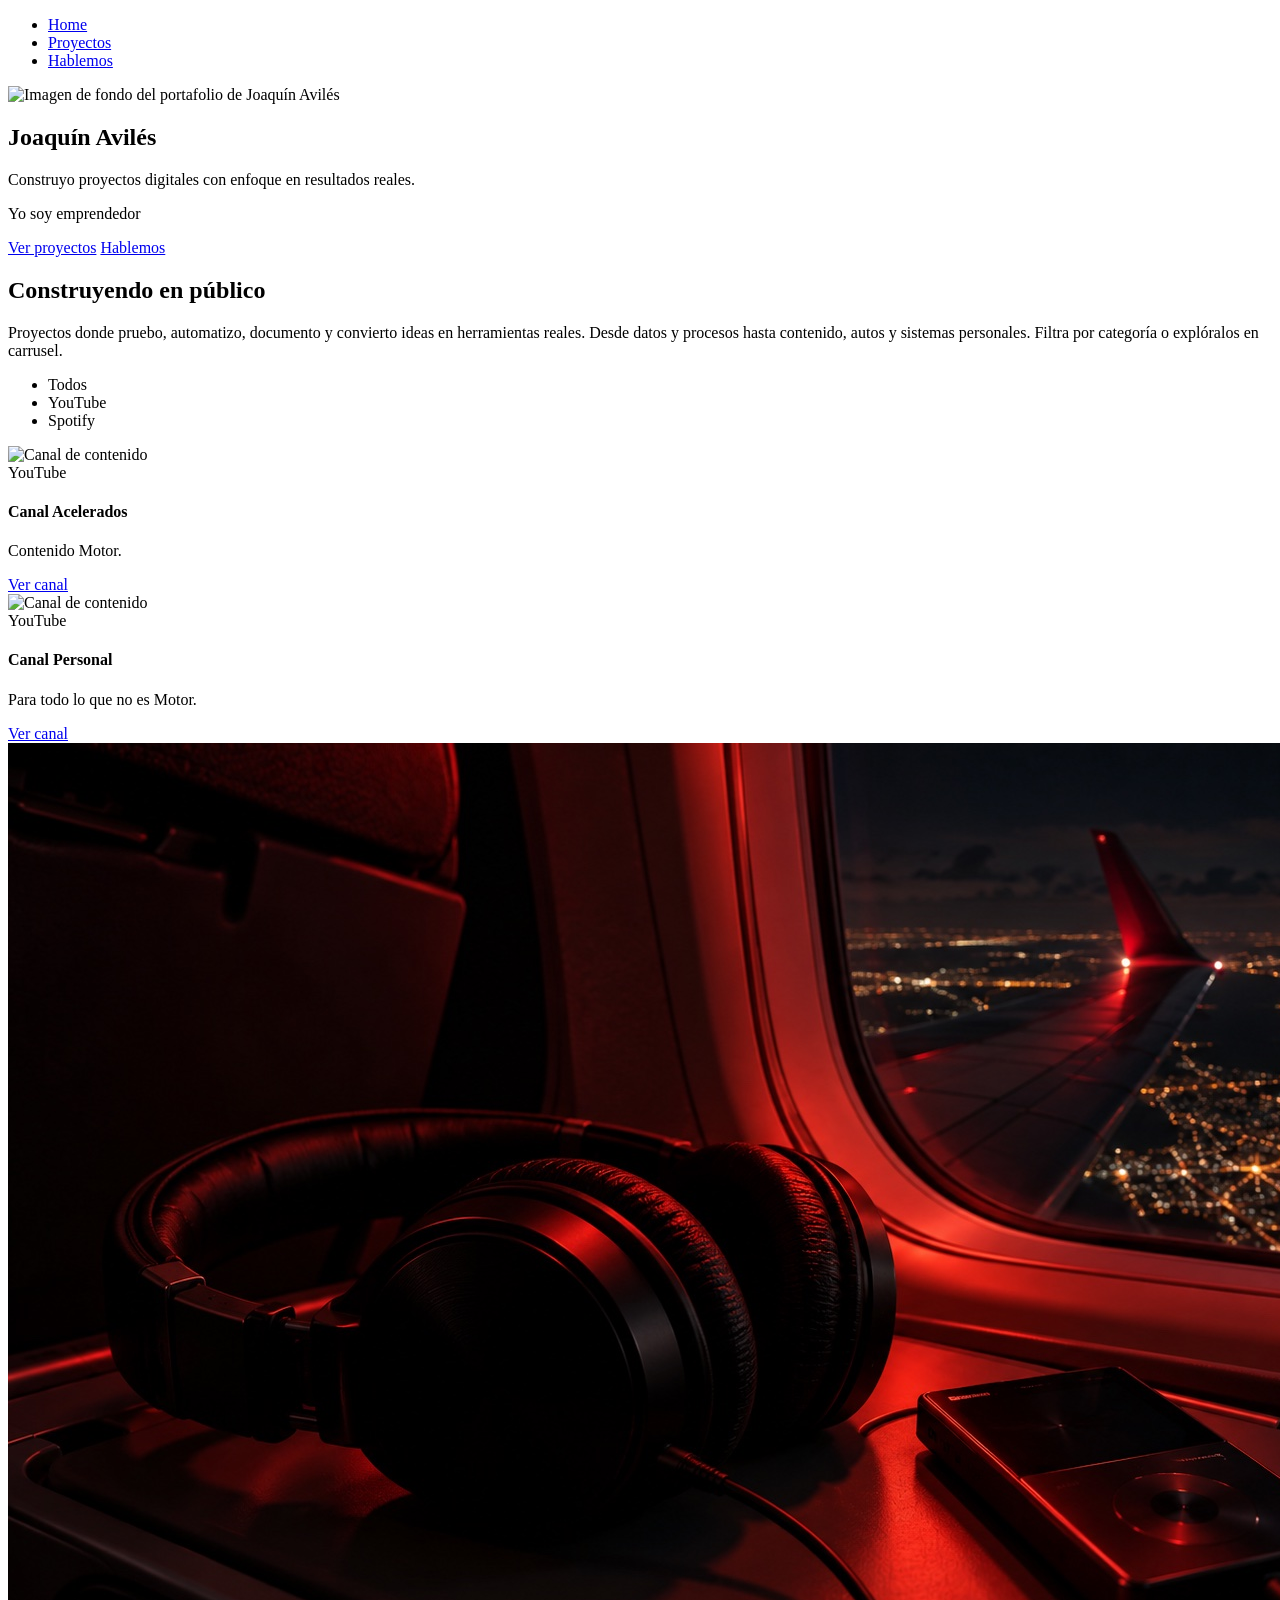
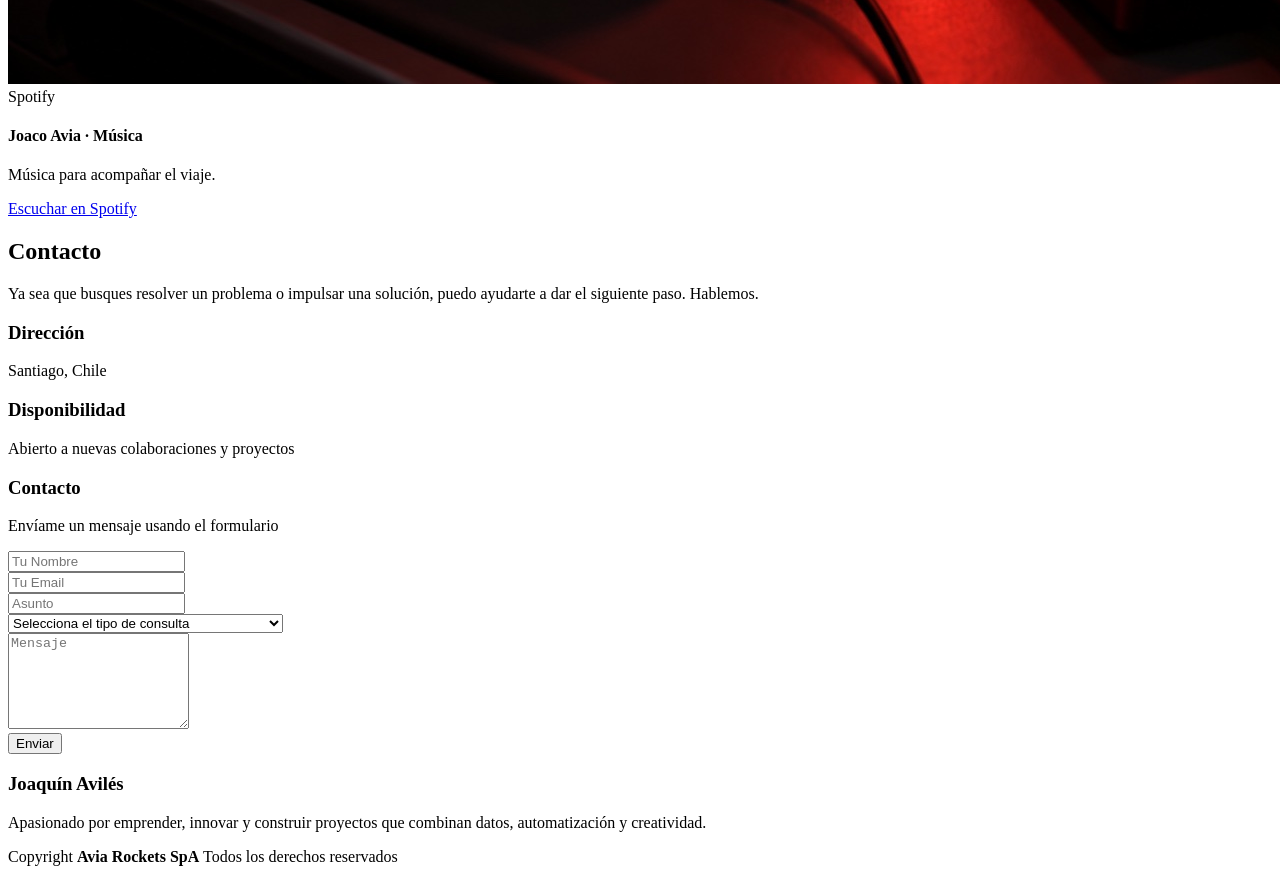
==== index.html @ f1102da2 "Add Spotify project card and category filter" ====
<!DOCTYPE html>
<html lang="en">

<head>
  <meta charset="utf-8">
  <meta content="width=device-width, initial-scale=1.0" name="viewport">
  <title>Joaquín Avilés | Emprendedor y Creador de Proyectos Digitales</title>
  <meta name="description" content="Portafolio de Joaquín Avilés: emprendedor chileno, fundador de Avia Rockets y Apex Imports. Proyectos en análisis de datos, automatización, SaaS y automovilismo. Apasionado por los autos modificados, motos, surf, fotografía y el espíritu DIY.">
  <meta name="keywords" content="Joaquín Avilés, emprendedor Chile, Apex Imports, Avia Rockets, Rennsport, Sparco Chile, Sigg, automovilismo, autos modificados, repuestos de competición, seguridad automotriz, motos, surf, fotografía, libros, proyectos DIY, arreglar cosas, instalaciones, innovación, análisis de datos, automatización, SaaS, Python, APIs, proyectos digitales">


    <!-- 👉 Aquí puedes agregar las etiquetas Open Graph -->
  <meta property="og:title" content="Joaquín Avilés | Emprendedor y Creador de Proyectos Digitales">
  <meta property="og:description" content="Portafolio de proyectos en datos, automatización, domótica y contenido digital.">
  <meta property="og:image" content="https://tusitio.com/assets/img/hero-bg.jpg">
  <meta property="og:url" content="https://tusitio.com">
  <meta name="twitter:card" content="summary_large_image">

  <!-- Favicons -->
  <link href="assets/img/favicon.png" rel="icon">
  <link href="assets/img/apple-touch-icon.png" rel="apple-touch-icon">

  <!-- Fonts -->
  <link href="https://fonts.googleapis.com" rel="preconnect">
  <link href="https://fonts.gstatic.com" rel="preconnect" crossorigin>
  <link href="https://fonts.googleapis.com/css2?family=Roboto:ital,wght@0,100;0,300;0,400;0,500;0,700;0,900;1,100;1,300;1,400;1,500;1,700;1,900&family=Poppins:ital,wght@0,100;0,200;0,300;0,400;0,500;0,600;0,700;0,800;0,900;1,100;1,200;1,300;1,400;1,500;1,600;1,700;1,800;1,900&family=Raleway:ital,wght@0,100;0,200;0,300;0,400;0,500;0,600;0,700;0,800;0,900;1,100;1,200;1,300;1,400;1,500;1,600;1,700;1,800;1,900&display=swap" rel="stylesheet">

  <!-- Vendor CSS Files -->
  <link href="assets/vendor/bootstrap/css/bootstrap.min.css" rel="stylesheet">
  <link href="assets/vendor/bootstrap-icons/bootstrap-icons.css" rel="stylesheet">
  <link href="assets/vendor/aos/aos.css" rel="stylesheet">
  <link href="assets/vendor/glightbox/css/glightbox.min.css" rel="stylesheet">
  <link href="assets/vendor/swiper/swiper-bundle.min.css" rel="stylesheet">

  <!-- Main CSS File -->
  <link href="assets/css/main.css" rel="stylesheet">

</head>

<body class="index-page">

  <header id="header" class="header d-flex flex-column justify-content-center">

    <i class="header-toggle d-xl-none bi bi-list"></i>

    <nav id="navmenu" class="navmenu">
      <ul>
        <li><a href="#hero" class="active"><i class="bi bi-house navicon"></i><span>Home</span></a></li>
        <!--
        <li><a href="#about"><i class="bi bi-person navicon"></i><span>About</span></a></li>
        <li><a href="#resume"><i class="bi bi-file-earmark-text navicon"></i><span>Resume</span></a></li>
        -->
        <li><a href="#portfolio"><i class="bi bi-kanban-fill"></i><span>Proyectos</span></a></li>
        <!--
        <li><a href="#services"><i class="bi bi-hdd-stack navicon"></i><span>Services</span></a></li>
        -->
        <li><a href="#contact"><i class="bi bi-envelope navicon"></i><span>Hablemos</span></a></li>
      </ul>
    </nav>

  </header>

  <main class="main">

    <!-- Hero Section -->
    <section id="hero" class="hero section light-background">

      <img src="assets/img/hero-bg.jpg" alt="Imagen de fondo del portafolio de Joaquín Avilés">

      <div class="container" data-aos="zoom-out">
        <div class="row justify-content-center">
          <div class="col-lg-9">
            <h2>Joaquín Avilés</h2>
            <p class="hero-subtitle">Construyo proyectos digitales con enfoque en resultados reales.</p>
            <p>Yo soy <span class="typed" data-typed-items="automatizador de procesos,analista de datos,creador de soluciones digitales">emprendedor</span><span class="typed-cursor typed-cursor--blink" aria-hidden="true"></span></p>
            <div class="social-links">
              <a href="https://www.youtube.com/@JoacoAvia-Acelerados"><i class="bi bi-youtube"></i></a>
              <a href="https://web.facebook.com/JoacoAvia/about/"><i class="bi bi-facebook"></i></a>
              <a href="https://www.instagram.com/joacoavia/"><i class="bi bi-instagram"></i></a>
              <a href="https://www.tiktok.com/@joacoavia"><i class="bi bi-tiktok"></i></a>
              <a href="https://www.linkedin.com/in/joaquinavilesse/"><i class="bi bi-linkedin"></i></a>
              <a href="https://github.com/joacoAviles"><i class="bi bi-github"></i></a>
            </div>
            <div class="hero-cta d-flex gap-3 mt-4">
              <a href="#portfolio" class="btn btn-warning">Ver proyectos</a>
              <a href="#contact" class="btn btn-outline-light">Hablemos</a>
            </div>
          </div>
        </div>
      </div>

    </section><!-- /Hero Section -->

    <!-- Portfolio Section -->
    <section id="portfolio" class="portfolio section dark-background">

      <div class="container section-title" data-aos="fade-up">
        <h2>Construyendo en público</h2>
        <p>Proyectos donde pruebo, automatizo, documento y convierto ideas en herramientas reales. Desde datos y procesos hasta contenido, autos y sistemas personales. Filtra por categoría o explóralos en carrusel.</p>
      </div>

      <div class="container">
        <ul class="portfolio-filters custom-filters" data-aos="fade-up" data-aos-delay="100">
          <li data-filter="all" class="filter-active">Todos</li>
         <!-- <li data-filter="automatizacion">Automatización</li>-->
         <!--<li data-filter="datos">Datos</li>-->
         <!-- <li data-filter="personales">Personales</li>-->
          <li data-filter="youtube">YouTube</li>
          <li data-filter="spotify">Spotify</li>
        </ul>

        <div class="swiper project-swiper" data-aos="fade-up" data-aos-delay="200">
          <div class="swiper-wrapper">
    <!--        <div class="swiper-slide" data-category="automatizacion">
              <article class="project-card">
                <img src="assets/img/portfolio/proyectosexcel.png" alt="Herramientas Excel">
                <div class="project-card-content">
                  <span class="project-tag">Automatización</span>
                  <h4>Herramientas Excel</h4>
                  <p>Scripts para separar hojas y consolidar reportes en segundos.</p>
                  <a href="/proyectos/automatizacion/herramientas-excel/index.html">Ver caso <i class="bi bi-arrow-right"></i></a>
                </div>
              </article>
            </div>-->
     <!--        <div class="swiper-slide" data-category="automatizacion">
              <article class="project-card">
                <img src="assets/img/services.jpg" alt="Automatización de flujos">
                <div class="project-card-content">
                  <span class="project-tag">Automatización</span>
                  <h4>Automatización de flujos</h4>
                  <p>Diseño de procesos repetitivos para ahorrar horas semanales.</p>
                  <a href="/proyectos/automatizacion/index.html">Ver caso <i class="bi bi-arrow-right"></i></a>
                </div>
              </article>
            </div> -->
     <!--        <div class="swiper-slide" data-category="datos">
              <article class="project-card">
                <img src="assets/img/portfolio/analisis-de-datos.png" alt="Analítica de negocio">
                <div class="project-card-content">
                  <span class="project-tag">Datos</span>
                  <h4>Analítica de negocio</h4>
                  <p>Visualización y lectura de métricas clave para decisiones rápidas.</p>
                  <a href="/proyectos/datos/index.html">Ver caso <i class="bi bi-arrow-right"></i></a>
                </div>
              </article>
            </div> -->
       <!--      <div class="swiper-slide" data-category="datos">
              <article class="project-card">
                <img src="assets/img/portfolio/product-1.jpg" alt="Dashboard KPI">
                <div class="project-card-content">
                  <span class="project-tag">Datos</span>
                  <h4>Dashboard KPI</h4>
                  <p>Reportes con seguimiento de objetivos y tendencias accionables.</p>
                  <a href="/proyectos/datos/index.html">Ver caso <i class="bi bi-arrow-right"></i></a>
                </div>
              </article>
            </div> -->
       <!--      <div class="swiper-slide" data-category="personales">
              <article class="project-card">
                <img src="assets/img/portfolio/proyectos.png" alt="Proyectos personales">
                <div class="project-card-content">
                  <span class="project-tag">Personales</span>
                  <h4>Builds personales</h4>
                  <p>Proyectos DIY donde combino mecánica, diseño y ejecución.</p>
                  <a href="/proyectos/personales/index.html">Ver caso <i class="bi bi-arrow-right"></i></a>
                </div>
              </article>
            </div>-->
            <div class="swiper-slide" data-category="youtube">
              <article class="project-card">
                <img src="assets/img/portfolio/contenido2.png" alt="Canal de contenido">
                <div class="project-card-content">
                  <span class="project-tag">YouTube</span>
                  <h4>Canal Acelerados</h4>
                  <p>Contenido Motor.</p>
                  <a href="https://www.youtube.com/@JoacoAvia-Acelerados" target="_blank" rel="noopener noreferrer">Ver canal <i class="bi bi-arrow-right"></i></a>
                </div>
              </article>
            </div>
            <div class="swiper-slide" data-category="youtube">
              <article class="project-card">
                <img src="assets/img/portfolio/contenido1.png" alt="Canal de contenido">
                <div class="project-card-content">
                  <span class="project-tag">YouTube</span>
                  <h4>Canal Personal</h4>
                  <p>Para todo lo que no es Motor.</p>
                  <a href="https://www.youtube.com/@JoacoAvia" target="_blank" rel="noopener noreferrer">Ver canal <i class="bi bi-arrow-right"></i></a>
                </div>
              </article>
            </div>
            <div class="swiper-slide" data-category="spotify">
              <article class="project-card">
                <img src="assets/img/portfolio/spotify-viaje-nocturno.jpg" alt="Auriculares y reproductor junto a la ventana de un avión nocturno, iluminados en rojo" loading="lazy">
                <div class="project-card-content">
                  <span class="project-tag">Spotify</span>
                  <h4>Joaco Avia · Música</h4>
                  <p>Música para acompañar el viaje.</p>
                  <a href="https://open.spotify.com/artist/0xpHZtj5J58MrlpPzBWBZF" target="_blank" rel="noopener noreferrer">Escuchar en Spotify <i class="bi bi-arrow-right"></i></a>
                </div>
              </article>
            </div>
          </div>
          <div class="swiper-button-prev"></div>
          <div class="swiper-button-next"></div>
          <div class="swiper-pagination"></div>
        </div>
      </div>

    </section><!-- /Portfolio Section -->



    <!-- Contact Section -->
    <section id="contact" class="contact section">

      <!-- Section Title -->
      <div class="container section-title" data-aos="fade-up">
        <h2>Contacto</h2>
        <p>Ya sea que busques resolver un problema o impulsar una solución, puedo ayudarte a dar el siguiente paso. Hablemos.</p>
      </div><!-- End Section Title -->

      <div class="container" data-aos="fade" data-aos-delay="100">

        <div class="row gy-4">

          <div class="col-lg-4">
            <div class="info-item d-flex" data-aos="fade-up" data-aos-delay="200">
              <i class="bi bi-geo-alt flex-shrink-0"></i>
              <div>
                <h3>Dirección</h3>
                <p>Santiago, Chile</p>
              </div>
            </div><!-- End Info Item -->

            <div class="info-item d-flex" data-aos="fade-up" data-aos-delay="300">
              <i class="bi bi-rocket-takeoff"></i>
              <div>
              <h3>Disponibilidad</h3>
              <p>Abierto a nuevas colaboraciones y proyectos</p>
              </div>
            </div><!-- End Info Item -->

            <div class="info-item d-flex" data-aos="fade-up" data-aos-delay="300">
              <i class="bi bi-envelope-at"></i>
              <div>
              <h3>Contacto</h3>
              <p>Envíame un mensaje usando el formulario</p>
              </div>
            </div><!-- End Info Item -->
          </div>

          <div class="col-lg-8">
            <!-- Formulario con FormSubmit -->
            <form action="https://formsubmit.co/keanuavia+webpage@gmail.com" method="POST" data-aos="fade-up" data-aos-delay="200">
              
              <!-- Configuración oculta -->
              <input type="hidden" name="_captcha" value="false">
              <input type="hidden" name="_next" value="https://joaquin.aviles.cl/gracias.html">

              <div class="row gy-4">

                <div class="col-md-6">
                  <input type="text" name="name" class="form-control" placeholder="Tu Nombre" required>
                </div>

                <div class="col-md-6">
                  <input type="email" name="email" class="form-control" placeholder="Tu Email" required>
                </div>

                <div class="col-md-12">
                  <input type="text" name="subject" class="form-control" placeholder="Asunto" required>
                </div>

                <div class="col-md-12">
                  <select name="service_interest" class="form-control" required>
                    <option value="" disabled selected>Selecciona el tipo de consulta</option>
                    <option>Instalación Domótica (Casa Automatizada)</option>
                    <option>Marketing y Redes Sociales</option>
                    <option>Colaboraciones</option>
                    <option>Ranking</option>
                    <option>Otros</option>
                  </select>
                </div>

                <div class="col-md-12">
                  <textarea name="message" class="form-control" rows="6" placeholder="Mensaje" required></textarea>
                </div>

                <!-- reCAPTCHA -->
                <div class="col-md-12">
                  <div class="g-recaptcha" data-sitekey="6Lf2y80rAAAAAGOHm_dBukvltjHd00dIng04DMPP"></div>
                </div>

                <div class="col-md-12 text-center">
                  <button type="submit">Enviar</button>
                </div>

              </div>
            </form>
          </div><!-- End Contact Form -->

        </div>

      </div>

    </section><!-- /Contact Section -->



    <!-- Script de reCAPTCHA -->
    <script src="https://www.google.com/recaptcha/api.js" async defer></script>


  </main>

  <footer id="footer" class="footer position-relative dark-continuum">
    <div class="container">
      <h3 class="sitename">Joaquín Avilés</h3>
      <p>Apasionado por emprender, innovar y construir proyectos que combinan datos, automatización y creatividad.</p>
      <div class="social-links d-flex justify-content-center">
      <a href="https://www.youtube.com/@JoacoAvia-Acelerados"><i class="bi bi-youtube"></i></a>          <a href="https://web.facebook.com/JoacoAvia/about/"><i class="bi bi-facebook"></i></a>
      <a href="https://www.instagram.com/joacoavia/"><i class="bi bi-instagram"></i></a>
      <a href="https://www.tiktok.com/@joacoavia"><i class="bi bi-tiktok"></i></a>
      <a href="https://www.linkedin.com/in/joaquinavilesse/"><i class="bi bi-linkedin"></i></a>
      <a href="https://github.com/joacoAviles"><i class="bi bi-github"></i></a>
    </div>
      <div class="container">
        <div class="copyright">
          <span>Copyright</span> <strong class="px-1 sitename">Avia Rockets SpA</strong> <span>Todos los derechos reservados</span>
        </div>
      </div>
    </div>
  </footer>

  <!-- Scroll Top -->
  <a href="#" id="scroll-top" class="scroll-top d-flex align-items-center justify-content-center"><i class="bi bi-arrow-up-short"></i></a>

  <!-- Preloader -->
  <div id="preloader"></div>

  <!-- Vendor JS Files -->
  <script src="assets/vendor/bootstrap/js/bootstrap.bundle.min.js"></script>
  <script src="assets/vendor/aos/aos.js"></script>
  <script src="assets/vendor/typed.js/typed.umd.js"></script>
  <script src="assets/vendor/purecounter/purecounter_vanilla.js"></script>
  <script src="assets/vendor/waypoints/noframework.waypoints.js"></script>
  <script src="assets/vendor/glightbox/js/glightbox.min.js"></script>
  <script src="assets/vendor/imagesloaded/imagesloaded.pkgd.min.js"></script>
  <script src="assets/vendor/isotope-layout/isotope.pkgd.min.js"></script>
  <script src="assets/vendor/swiper/swiper-bundle.min.js"></script>

  <!-- Main JS File -->
  <script src="assets/js/main.js"></script>

</body>

</html>
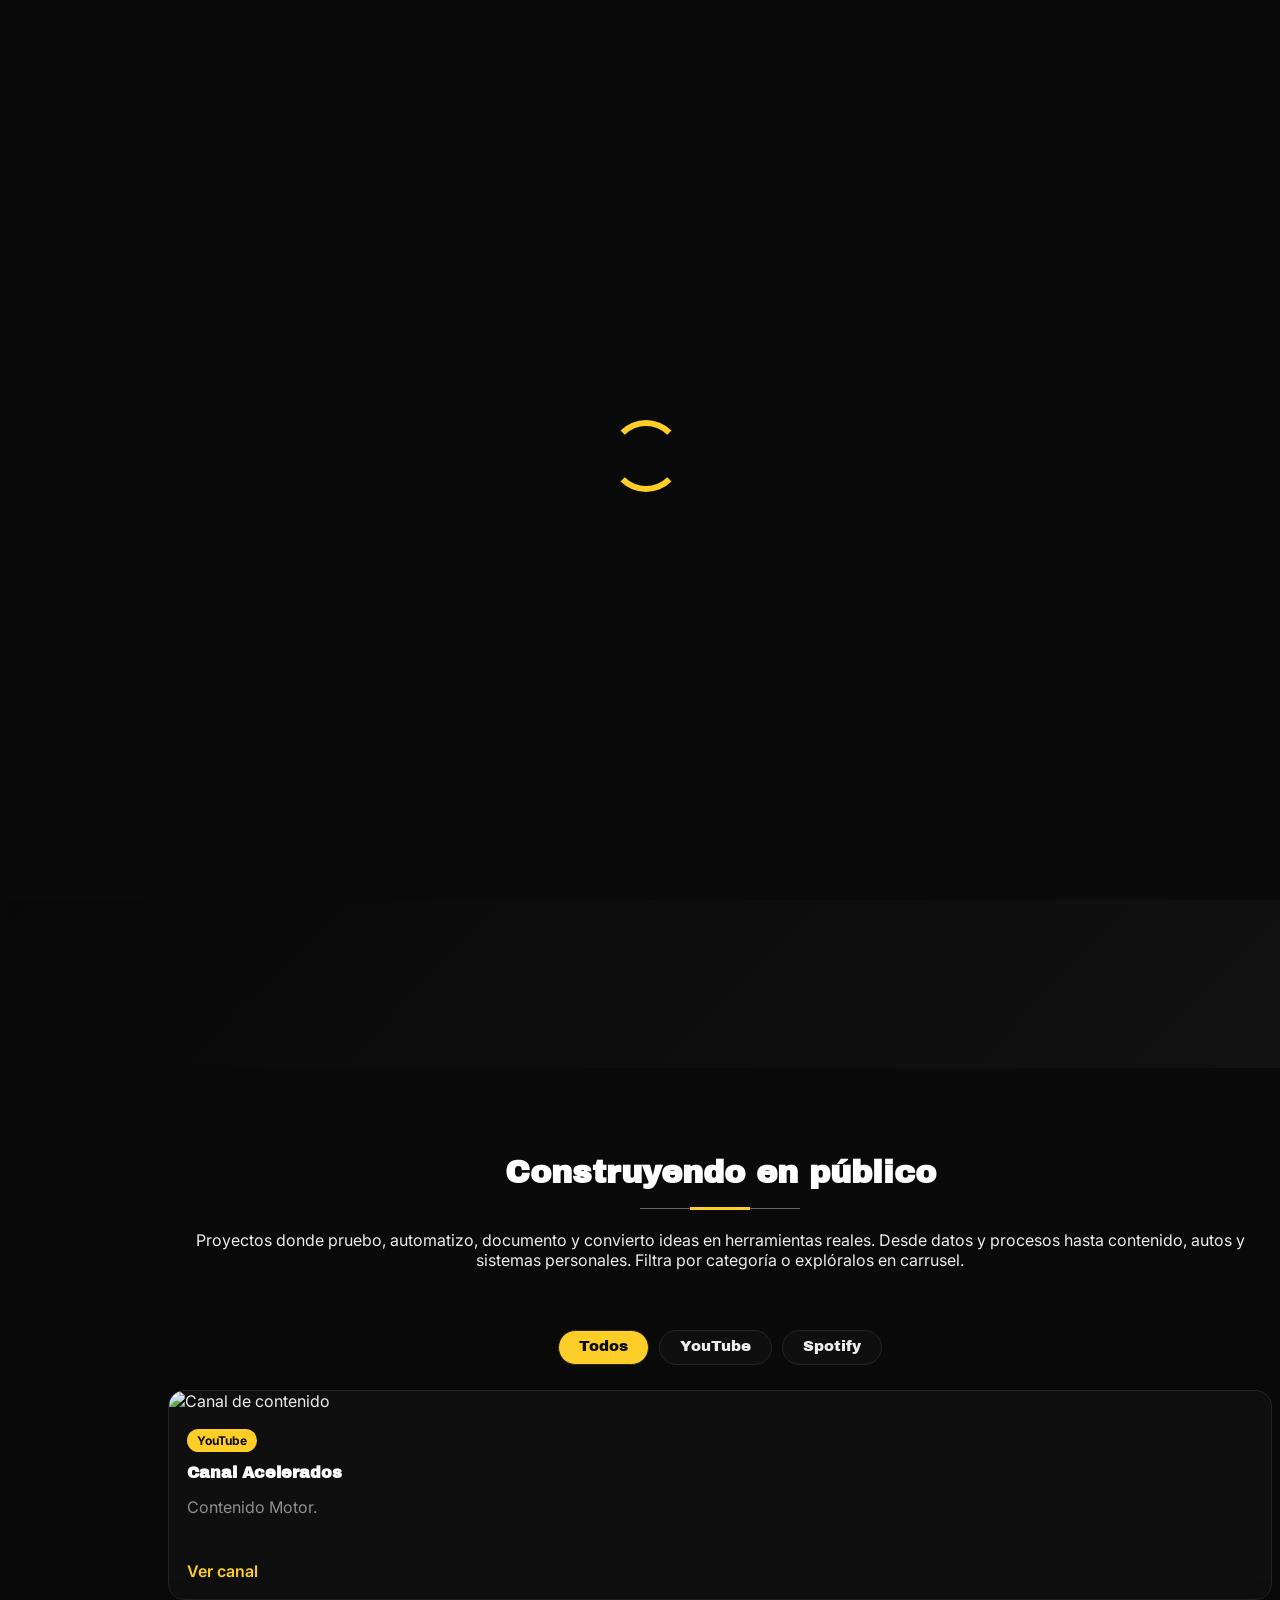
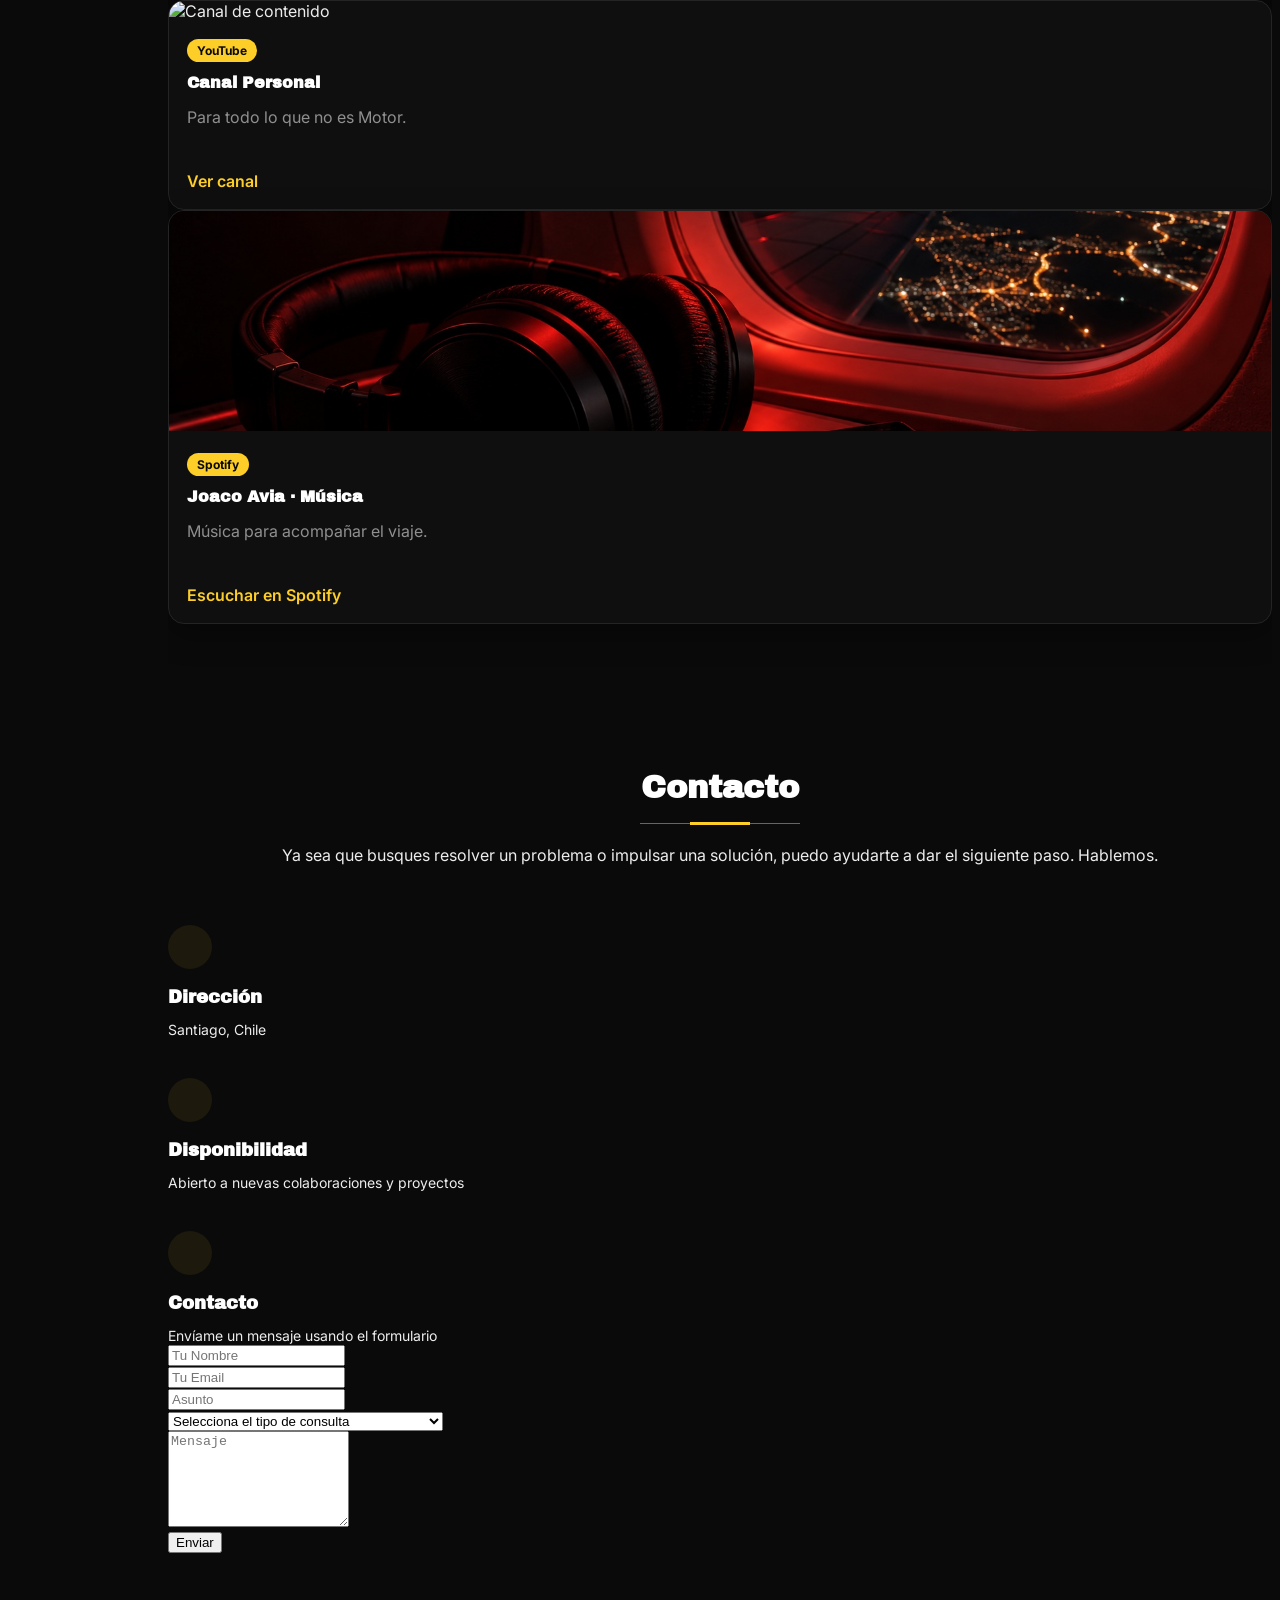
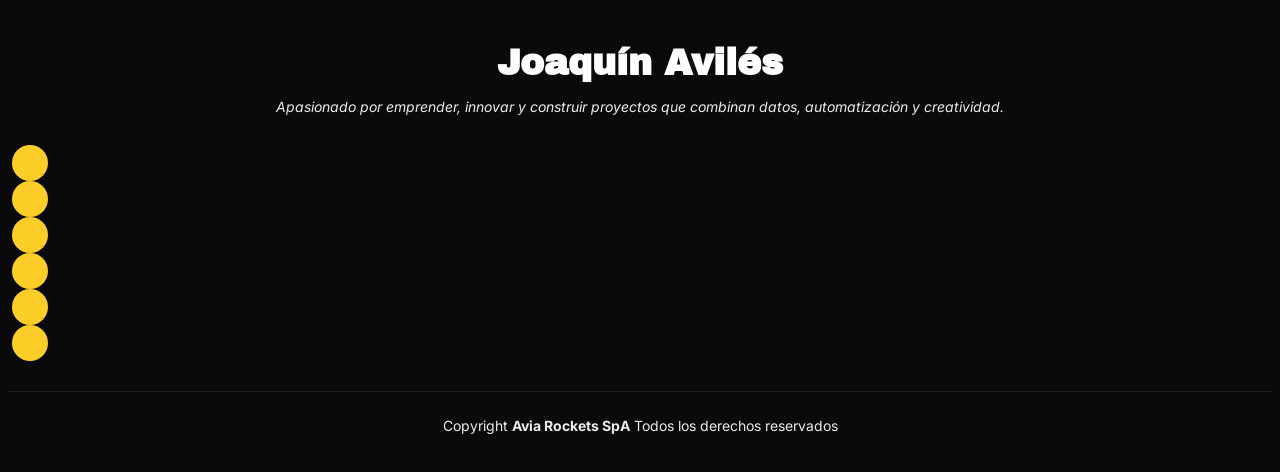
==== commit d7f816a5: "Alinear estética con la marca Joaco Avia (solo visual) - Paleta de marca: fondo #0A0A0A, texto #EDED" ====
--- a/index.html
+++ b/index.html
@@ -12,18 +12,19 @@
     <!-- 👉 Aquí puedes agregar las etiquetas Open Graph -->
   <meta property="og:title" content="Joaquín Avilés | Emprendedor y Creador de Proyectos Digitales">
   <meta property="og:description" content="Portafolio de proyectos en datos, automatización, domótica y contenido digital.">
-  <meta property="og:image" content="https://tusitio.com/assets/img/hero-bg.jpg">
-  <meta property="og:url" content="https://tusitio.com">
+  <meta property="og:image" content="https://joaquin.aviles.cl/assets/img/hero-bg.jpg">
+  <meta property="og:url" content="https://joaquin.aviles.cl">
   <meta name="twitter:card" content="summary_large_image">
 
   <!-- Favicons -->
+  <link href="assets/img/favicon.svg" rel="icon" type="image/svg+xml">
   <link href="assets/img/favicon.png" rel="icon">
   <link href="assets/img/apple-touch-icon.png" rel="apple-touch-icon">
 
   <!-- Fonts -->
   <link href="https://fonts.googleapis.com" rel="preconnect">
   <link href="https://fonts.gstatic.com" rel="preconnect" crossorigin>
-  <link href="https://fonts.googleapis.com/css2?family=Roboto:ital,wght@0,100;0,300;0,400;0,500;0,700;0,900;1,100;1,300;1,400;1,500;1,700;1,900&family=Poppins:ital,wght@0,100;0,200;0,300;0,400;0,500;0,600;0,700;0,800;0,900;1,100;1,200;1,300;1,400;1,500;1,600;1,700;1,800;1,900&family=Raleway:ital,wght@0,100;0,200;0,300;0,400;0,500;0,600;0,700;0,800;0,900;1,100;1,200;1,300;1,400;1,500;1,600;1,700;1,800;1,900&display=swap" rel="stylesheet">
+  <link href="https://fonts.googleapis.com/css2?family=Archivo+Black&family=Inter:wght@300;400;500;600;700;800&family=JetBrains+Mono:wght@400;700&display=swap" rel="stylesheet">
 
   <!-- Vendor CSS Files -->
   <link href="assets/vendor/bootstrap/css/bootstrap.min.css" rel="stylesheet">
--- a/assets/css/main.css
+++ b/assets/css/main.css
@@ -0,0 +1,1507 @@
+/**
+* Template Name: MyResume
+* Template URL: https://bootstrapmade.com/free-html-bootstrap-template-my-resume/
+* Updated: Jun 29 2024 with Bootstrap v5.3.3
+* Author: BootstrapMade.com
+* License: https://bootstrapmade.com/license/
+*/
+
+/*--------------------------------------------------------------
+# Font & Color Variables
+# Help: https://bootstrapmade.com/color-system/
+--------------------------------------------------------------*/
+/* Fonts */
+:root {
+  /* Marca Joaco Avia — Avia-Brands › brands/joaco-avia */
+  --default-font: "Inter", system-ui, -apple-system, "Segoe UI", Arial, sans-serif;
+  --heading-font: "Archivo Black", "Inter", sans-serif;
+  --nav-font: "JetBrains Mono", ui-monospace, monospace;
+}
+
+/* Global Colors - The following color variables are used throughout the website. Updating them here will change the color scheme of the entire website */
+:root { 
+  --background-color: #0A0A0A; /* Background color for the entire website, including individual sections */
+  --default-color: #EDEDED; /* Default color used for the majority of the text content across the entire website */
+  --heading-color: #ffffff; /* Color for headings, subheadings and title throughout the website */
+  --accent-color: #FDCE28; /* Accent color that represents your brand on the website. It's used for buttons, links, and other elements that need to stand out */
+  --surface-color: #0F0F0F; /* The surface color is used as a background of boxed elements within sections, such as cards, icon boxes, or other elements that require a visual separation from the global background. */
+  --contrast-color: #0A0A0A; /* Contrast color for text, ensuring readability against backgrounds of accent, heading, or default colors. */
+}
+
+/* Nav Menu Colors - The following color variables are used specifically for the navigation menu. They are separate from the global colors to allow for more customization options */
+:root {
+  --nav-color: #EDEDED;  /* The default color of the main navmenu links */
+  --nav-hover-color: #FDCE28; /* Applied to main navmenu links when they are hovered over or active */
+  --nav-mobile-background-color: #0F0F0F; /* Used as the background color for mobile navigation menu */
+  --nav-dropdown-background-color: #0F0F0F; /* Used as the background color for dropdown items that appear when hovering over primary navigation items */
+  --nav-dropdown-color: #EDEDED; /* Used for navigation links of the dropdown items in the navigation menu. */
+  --nav-dropdown-hover-color: #FDCE28; /* Similar to --nav-hover-color, this color is applied to dropdown navigation links when they are hovered over. */
+}
+
+/* Color Presets - These classes override global colors when applied to any section or element, providing reuse of the sam color scheme. */
+
+.light-background {
+  --background-color: #0F0F0F;
+  --surface-color: #121212;
+}
+
+.dark-background {
+  --background-color: #0A0A0A;
+  --default-color: #EDEDED;
+  --heading-color: #ffffff;
+  --surface-color: #0F0F0F;
+  --contrast-color: #0A0A0A; /* texto sobre el amarillo de marca */
+}
+
+/* Smooth scroll */
+:root {
+  scroll-behavior: smooth;
+}
+
+/*--------------------------------------------------------------
+# General Styling & Shared Classes
+--------------------------------------------------------------*/
+body {
+  color: var(--default-color);
+  background-color: var(--background-color);
+  font-family: var(--default-font);
+}
+
+a {
+  color: var(--accent-color);
+  text-decoration: none;
+  transition: 0.3s;
+}
+
+a:hover {
+  color: color-mix(in srgb, var(--accent-color), transparent 25%);
+  text-decoration: none;
+}
+
+h1,
+h2,
+h3,
+h4,
+h5,
+h6 {
+  color: var(--heading-color);
+  font-family: var(--heading-font);
+}
+
+/* PHP Email Form Messages
+------------------------------*/
+.php-email-form .error-message {
+  display: none;
+  background: #df1529;
+  color: #ffffff;
+  text-align: left;
+  padding: 15px;
+  margin-bottom: 24px;
+  font-weight: 600;
+}
+
+.php-email-form .sent-message {
+  display: none;
+  color: #ffffff;
+  background: #059652;
+  text-align: center;
+  padding: 15px;
+  margin-bottom: 24px;
+  font-weight: 600;
+}
+
+.php-email-form .loading {
+  display: none;
+  background: var(--surface-color);
+  text-align: center;
+  padding: 15px;
+  margin-bottom: 24px;
+}
+
+.php-email-form .loading:before {
+  content: "";
+  display: inline-block;
+  border-radius: 50%;
+  width: 24px;
+  height: 24px;
+  margin: 0 10px -6px 0;
+  border: 3px solid var(--accent-color);
+  border-top-color: var(--surface-color);
+  animation: php-email-form-loading 1s linear infinite;
+}
+
+@keyframes php-email-form-loading {
+  0% {
+    transform: rotate(0deg);
+  }
+
+  100% {
+    transform: rotate(360deg);
+  }
+}
+
+/*--------------------------------------------------------------
+# Global Header
+--------------------------------------------------------------*/
+.header {
+  color: var(--default-color);
+  position: fixed;
+  top: 0;
+  left: 0;
+  bottom: 0;
+  padding: 0 15px;
+  transition: all ease-in-out 0.3s;
+  overflow-y: auto;
+  z-index: 997;
+  min-width: 200px;
+}
+
+@media (max-width: 1199px) {
+  .header {
+    background-color: var(--background-color);
+    border-right: 1px solid color-mix(in srgb, var(--default-color), transparent 90%);
+    width: 300px;
+    left: -100%;
+  }
+}
+
+@media (min-width: 1200px) and (max-width: 1600px) {
+  .header~main {
+    margin-left: 160px;
+  }
+
+  .header~main .hero {
+    margin-left: -160px;
+    width: 100vw;
+  }
+}
+
+.header.header-show {
+  left: 0;
+}
+
+.header .header-toggle {
+  color: var(--contrast-color);
+  background-color: var(--accent-color);
+  font-size: 22px;
+  display: flex;
+  align-items: center;
+  justify-content: center;
+  width: 40px;
+  height: 40px;
+  border-radius: 50%;
+  cursor: pointer;
+  position: fixed;
+  top: 15px;
+  right: 15px;
+  z-index: 9999;
+  transition: background-color 0.3s;
+}
+
+.header .header-toggle:hover {
+  color: var(--contrast-color);
+  background-color: color-mix(in srgb, var(--accent-color) 90%, white 15%);
+}
+
+/*--------------------------------------------------------------
+# Navigation Menu
+--------------------------------------------------------------*/
+.navmenu {
+  padding: 0;
+  z-index: 9997;
+}
+
+.navmenu ul {
+  list-style: none;
+  padding: 0 0 20px 0;
+  margin: 0;
+  width: 140px;
+}
+
+.navmenu a,
+.navmenu a:focus {
+  color: var(--nav-color);
+  font-family: var(--nav-font);
+  display: flex;
+  align-items: center;
+  padding: 10px 18px;
+  margin-bottom: 8px;
+  font-size: 15px;
+  border-radius: 50px;
+  background: color-mix(in srgb, var(--default-color), transparent 92%);
+  height: 56px;
+  width: 100%;
+  overflow: hidden;
+  transition: 0.3s;
+}
+
+.navmenu a i,
+.navmenu a:focus i {
+  font-size: 20px;
+}
+
+.navmenu a span,
+.navmenu a:focus span {
+  padding: 0 5px 0 7px;
+}
+
+@media (min-width: 992px) {
+
+  .navmenu a,
+  .navmenu a:focus {
+    max-width: 56px;
+  }
+
+  .navmenu a span,
+  .navmenu a:focus span {
+    display: none;
+  }
+}
+
+.navmenu a:hover,
+.navmenu .active,
+.navmenu .active:focus,
+.navmenu li:hover>a {
+  color: var(--contrast-color);
+  background: var(--nav-hover-color);
+}
+
+.navmenu a:hover,
+.navmenu li:hover>a {
+  max-width: 100%;
+  color: var(--contrast-color);
+}
+
+.navmenu a:hover span,
+.navmenu li:hover>a span {
+  display: block;
+}
+
+/*--------------------------------------------------------------
+# Global Footer
+--------------------------------------------------------------*/
+.footer {
+  color: var(--default-color);
+  background-color: var(--background-color);
+  font-size: 14px;
+  text-align: center;
+  padding: 30px 0;
+  position: relative;
+}
+
+.footer h3 {
+  font-size: 36px;
+  font-weight: 700;
+  position: relative;
+  padding: 0;
+  margin: 0 0 15px 0;
+}
+
+.footer p {
+  font-size: 15;
+  font-style: italic;
+  padding: 0;
+  margin: 0 0 30px 0;
+}
+
+.footer .social-links {
+  margin: 0 0 30px 0;
+}
+
+.footer .social-links a {
+  font-size: 16px;
+  display: flex;
+  align-items: center;
+  justify-content: center;
+  background: var(--accent-color);
+  color: var(--contrast-color);
+  line-height: 1;
+  margin: 0 4px;
+  border-radius: 50%;
+  text-align: center;
+  width: 36px;
+  height: 36px;
+  transition: 0.3s;
+}
+
+.footer .social-links a:hover {
+  background: color-mix(in srgb, var(--accent-color), transparent 20%);
+  text-decoration: none;
+}
+
+.footer .copyright {
+  padding-top: 25px;
+  border-top: 1px solid color-mix(in srgb, var(--default-color), transparent 90%);
+}
+
+.footer .credits {
+  font-size: 13px;
+  padding-top: 5px;
+}
+
+/*--------------------------------------------------------------
+# Preloader
+--------------------------------------------------------------*/
+#preloader {
+  position: fixed;
+  inset: 0;
+  z-index: 999999;
+  overflow: hidden;
+  background: var(--background-color);
+  transition: all 0.6s ease-out;
+}
+
+#preloader:before {
+  content: "";
+  position: fixed;
+  top: calc(50% - 30px);
+  left: calc(50% - 30px);
+  border: 6px solid #ffffff;
+  border-color: var(--accent-color) transparent var(--accent-color) transparent;
+  border-radius: 50%;
+  width: 60px;
+  height: 60px;
+  animation: animate-preloader 1.5s linear infinite;
+}
+
+@keyframes animate-preloader {
+  0% {
+    transform: rotate(0deg);
+  }
+
+  100% {
+    transform: rotate(360deg);
+  }
+}
+
+/*--------------------------------------------------------------
+# Scroll Top Button
+--------------------------------------------------------------*/
+.scroll-top {
+  position: fixed;
+  visibility: hidden;
+  opacity: 0;
+  right: 15px;
+  bottom: -15px;
+  z-index: 99999;
+  background-color: var(--accent-color);
+  width: 44px;
+  height: 44px;
+  border-radius: 50px;
+  transition: all 0.4s;
+}
+
+.scroll-top i {
+  font-size: 24px;
+  color: var(--contrast-color);
+  line-height: 0;
+}
+
+.scroll-top:hover {
+  background-color: color-mix(in srgb, var(--accent-color), transparent 20%);
+  color: var(--contrast-color);
+}
+
+.scroll-top.active {
+  visibility: visible;
+  opacity: 1;
+  bottom: 15px;
+}
+
+/*--------------------------------------------------------------
+# Disable aos animation delay on mobile devices
+--------------------------------------------------------------*/
+@media screen and (max-width: 768px) {
+  [data-aos-delay] {
+    transition-delay: 0 !important;
+  }
+}
+
+/*--------------------------------------------------------------
+# Global Page Titles & Breadcrumbs
+--------------------------------------------------------------*/
+.page-title {
+  --background-color: color-mix(in srgb, var(--default-color), transparent 96%);
+  color: var(--default-color);
+  background-color: var(--background-color);
+  padding: 20px 0;
+  position: relative;
+}
+
+.page-title h1 {
+  font-size: 28px;
+  font-weight: 700;
+  margin: 0;
+}
+
+.page-title .breadcrumbs ol {
+  display: flex;
+  flex-wrap: wrap;
+  list-style: none;
+  padding: 0 0 10px 0;
+  margin: 0;
+  font-size: 14px;
+  font-weight: 400;
+}
+
+.page-title .breadcrumbs ol li+li {
+  padding-left: 10px;
+}
+
+.page-title .breadcrumbs ol li+li::before {
+  content: "/";
+  display: inline-block;
+  padding-right: 10px;
+  color: color-mix(in srgb, var(--default-color), transparent 70%);
+}
+
+/*--------------------------------------------------------------
+# Global Sections
+--------------------------------------------------------------*/
+section,
+.section {
+  color: var(--default-color);
+  background-color: var(--background-color);
+  padding: 60px 0;
+  overflow: clip;
+}
+
+/*--------------------------------------------------------------
+# Global Section Titles
+--------------------------------------------------------------*/
+.section-title {
+  text-align: center;
+  padding-bottom: 60px;
+  position: relative;
+}
+
+.section-title h2 {
+  font-size: 32px;
+  font-weight: 700;
+  margin-bottom: 20px;
+  padding-bottom: 20px;
+  position: relative;
+}
+
+.section-title h2:before {
+  content: "";
+  position: absolute;
+  display: block;
+  width: 160px;
+  height: 1px;
+  background: color-mix(in srgb, var(--default-color), transparent 60%);
+  left: 0;
+  right: 0;
+  bottom: 1px;
+  margin: auto;
+}
+
+.section-title h2::after {
+  content: "";
+  position: absolute;
+  display: block;
+  width: 60px;
+  height: 3px;
+  background: var(--accent-color);
+  left: 0;
+  right: 0;
+  bottom: 0;
+  margin: auto;
+}
+
+.section-title p {
+  margin-bottom: 0;
+}
+
+/*--------------------------------------------------------------
+# Hero Section
+--------------------------------------------------------------*/
+.hero {
+  width: 100%;
+  min-height: 100vh;
+  position: relative;
+  padding: 80px 0;
+  display: flex;
+  align-items: center;
+  justify-content: center;
+}
+
+.hero img {
+  position: absolute;
+  inset: 0;
+  display: block;
+  width: 100%;
+  height: 100%;
+  object-fit: cover;
+  z-index: 1;
+}
+
+.hero:before {
+  content: "";
+  background: color-mix(in srgb, var(--background-color), transparent 30%);
+  position: absolute;
+  inset: 0;
+  z-index: 2;
+}
+
+.hero .container {
+  position: relative;
+  z-index: 3;
+}
+
+.hero h2 {
+  margin: 0;
+  font-size: 64px;
+  font-weight: 700;
+}
+
+.hero p {
+  margin: 5px 0 0 0;
+  font-size: 26px;
+}
+
+.hero p span {
+  letter-spacing: 1px;
+  border-bottom: 2px solid var(--accent-color);
+}
+
+.hero .social-links {
+  margin-top: 25px;
+}
+
+.hero .social-links a {
+  font-size: 20px;
+  display: inline-block;
+  color: color-mix(in srgb, var(--default-color), transparent 30%);
+  line-height: 1;
+  margin-right: 20px;
+  transition: 0.3s;
+}
+
+.hero .social-links a:hover {
+  color: var(--accent-color);
+}
+
+@media (max-width: 768px) {
+  .hero h2 {
+    font-size: 32px;
+  }
+
+  .hero p {
+    font-size: 20px;
+  }
+}
+
+/*--------------------------------------------------------------
+# About Section
+--------------------------------------------------------------*/
+.about .content h2 {
+  font-weight: 700;
+  font-size: 24px;
+}
+
+.about .content ul {
+  list-style: none;
+  padding: 0;
+}
+
+.about .content ul li {
+  margin-bottom: 20px;
+  display: flex;
+  align-items: center;
+}
+
+.about .content ul strong {
+  margin-right: 10px;
+}
+
+.about .content ul i {
+  font-size: 16px;
+  margin-right: 5px;
+  color: var(--accent-color);
+  line-height: 0;
+}
+
+/*--------------------------------------------------------------
+# Stats Section
+--------------------------------------------------------------*/
+.stats i {
+  background-color: var(--accent-color);
+  color: var(--contrast-color);
+  width: 54px;
+  height: 54px;
+  font-size: 24px;
+  border-radius: 50px;
+  display: inline-flex;
+  align-items: center;
+  justify-content: center;
+  position: relative;
+  z-index: 1;
+}
+
+.stats .stats-item {
+  margin-top: 10px;
+  width: 100%;
+  position: relative;
+  text-align: center;
+  z-index: 0;
+}
+
+.stats .stats-item span {
+  font-size: 36px;
+  display: block;
+  font-weight: 700;
+  color: color-mix(in srgb, var(--default-color), transparent 20%);
+}
+
+.stats .stats-item p {
+  padding: 0;
+  margin: 0;
+  color: color-mix(in srgb, var(--default-color), transparent 50%);
+  font-size: 16px;
+}
+
+/*--------------------------------------------------------------
+# Skills Section
+--------------------------------------------------------------*/
+.skills .progress {
+  height: 60px;
+  display: block;
+  background: none;
+  border-radius: 0;
+}
+
+.skills .progress .skill {
+  color: var(--heading-color);
+  padding: 0;
+  margin: 0 0 6px 0;
+  text-transform: uppercase;
+  display: block;
+  font-weight: 600;
+  font-family: var(--heading-font);
+}
+
+.skills .progress .skill .val {
+  float: right;
+  font-style: normal;
+}
+
+.skills .progress-bar-wrap {
+  background: color-mix(in srgb, var(--default-color), transparent 90%);
+  height: 10px;
+}
+
+.skills .progress-bar {
+  width: 1px;
+  height: 10px;
+  transition: 0.9s;
+  background-color: var(--accent-color);
+}
+
+/*--------------------------------------------------------------
+# Resume Section
+--------------------------------------------------------------*/
+.resume .resume-title {
+  color: var(--heading-color);
+  font-size: 26px;
+  font-weight: 700;
+  margin-top: 20px;
+  margin-bottom: 20px;
+}
+
+.resume .resume-item {
+  padding: 0 0 20px 20px;
+  margin-top: -2px;
+  border-left: 2px solid var(--accent-color);
+  position: relative;
+}
+
+.resume .resume-item h4 {
+  line-height: 18px;
+  font-size: 18px;
+  font-weight: 600;
+  text-transform: uppercase;
+  color: color-mix(in srgb, var(--default-color), transparent 20%);
+  margin-bottom: 10px;
+}
+
+.resume .resume-item h5 {
+  font-size: 16px;
+  padding: 5px 15px;
+  display: inline-block;
+  font-weight: 600;
+  margin-bottom: 10px;
+}
+
+.resume .resume-item ul {
+  padding-left: 20px;
+}
+
+.resume .resume-item ul li {
+  padding-bottom: 10px;
+}
+
+.resume .resume-item:last-child {
+  padding-bottom: 0;
+}
+
+.resume .resume-item::before {
+  content: "";
+  position: absolute;
+  width: 16px;
+  height: 16px;
+  border-radius: 50px;
+  left: -9px;
+  top: 0;
+  background: var(--background-color);
+  border: 2px solid var(--accent-color);
+}
+
+/*--------------------------------------------------------------
+# Portfolio Section
+--------------------------------------------------------------*/
+.portfolio .portfolio-filters {
+  padding: 0;
+  margin: 0 auto 20px auto;
+  list-style: none;
+  text-align: center;
+}
+
+.portfolio .portfolio-filters li {
+  cursor: pointer;
+  display: inline-block;
+  padding: 8px 20px 10px 20px;
+  margin: 0;
+  font-size: 15px;
+  font-weight: 500;
+  line-height: 1;
+  margin-bottom: 5px;
+  border-radius: 50px;
+  transition: all 0.3s ease-in-out;
+  font-family: var(--heading-font);
+}
+
+.portfolio .portfolio-filters li:hover,
+.portfolio .portfolio-filters li.filter-active {
+  color: var(--contrast-color);
+  background-color: var(--accent-color);
+}
+
+.portfolio .portfolio-filters li:first-child {
+  margin-left: 0;
+}
+
+.portfolio .portfolio-filters li:last-child {
+  margin-right: 0;
+}
+
+@media (max-width: 575px) {
+  .portfolio .portfolio-filters li {
+    font-size: 14px;
+    margin: 0 0 10px 0;
+  }
+}
+
+.portfolio .portfolio-item {
+  position: relative;
+  overflow: hidden;
+}
+
+.portfolio .portfolio-item .portfolio-info {
+  opacity: 0;
+  position: absolute;
+  left: 12px;
+  right: 12px;
+  bottom: -100%;
+  z-index: 3;
+  transition: all ease-in-out 0.5s;
+  background: color-mix(in srgb, var(--background-color), transparent 10%);
+  padding: 15px;
+}
+
+.portfolio .portfolio-item .portfolio-info h4 {
+  font-size: 18px;
+  font-weight: 600;
+  padding-right: 50px;
+}
+
+.portfolio .portfolio-item .portfolio-info p {
+  color: color-mix(in srgb, var(--default-color), transparent 30%);
+  font-size: 14px;
+  margin-bottom: 0;
+  padding-right: 50px;
+}
+
+.portfolio .portfolio-item .portfolio-info .preview-link,
+.portfolio .portfolio-item .portfolio-info .details-link {
+  position: absolute;
+  right: 50px;
+  font-size: 24px;
+  top: calc(50% - 14px);
+  color: color-mix(in srgb, var(--default-color), transparent 30%);
+  transition: 0.3s;
+  line-height: 0;
+}
+
+.portfolio .portfolio-item .portfolio-info .preview-link:hover,
+.portfolio .portfolio-item .portfolio-info .details-link:hover {
+  color: var(--accent-color);
+}
+
+.portfolio .portfolio-item .portfolio-info .details-link {
+  right: 14px;
+  font-size: 28px;
+}
+
+.portfolio .portfolio-item:hover .portfolio-info {
+  opacity: 1;
+  bottom: 0;
+}
+
+/*--------------------------------------------------------------
+# Services Section
+--------------------------------------------------------------*/
+.services .service-item {
+  background-color: var(--surface-color);
+  box-shadow: 0px 5px 90px 0px rgba(0, 0, 0, 0.1);
+  height: 100%;
+  padding: 60px 30px;
+  text-align: center;
+  transition: 0.3s;
+  border-radius: 5px;
+}
+
+.services .service-item .icon {
+  margin: 0 auto;
+  width: 100px;
+  height: 100px;
+  display: flex;
+  align-items: center;
+  justify-content: center;
+  transition: ease-in-out 0.3s;
+  position: relative;
+}
+
+.services .service-item .icon i {
+  font-size: 36px;
+  transition: 0.5s;
+  position: relative;
+}
+
+.services .service-item .icon svg {
+  position: absolute;
+  top: 0;
+  left: 0;
+}
+
+.services .service-item .icon svg path {
+  transition: 0.5s;
+  fill: color-mix(in srgb, var(--default-color), transparent 95%);
+}
+
+.services .service-item h3 {
+  font-weight: 700;
+  margin: 10px 0 15px 0;
+  font-size: 22px;
+}
+
+.services .service-item p {
+  line-height: 24px;
+  font-size: 14px;
+  margin-bottom: 0;
+}
+
+.services .service-item:hover {
+  box-shadow: 0px 5px 35px 0px rgba(0, 0, 0, 0.1);
+}
+
+.services .service-item.item-cyan i {
+  color: #0dcaf0;
+}
+
+.services .service-item.item-cyan:hover .icon i {
+  color: #fff;
+}
+
+.services .service-item.item-cyan:hover .icon path {
+  fill: #0dcaf0;
+}
+
+.services .service-item.item-orange i {
+  color: #fd7e14;
+}
+
+.services .service-item.item-orange:hover .icon i {
+  color: #fff;
+}
+
+.services .service-item.item-orange:hover .icon path {
+  fill: #fd7e14;
+}
+
+.services .service-item.item-teal i {
+  color: #20c997;
+}
+
+.services .service-item.item-teal:hover .icon i {
+  color: #fff;
+}
+
+.services .service-item.item-teal:hover .icon path {
+  fill: #20c997;
+}
+
+.services .service-item.item-red i {
+  color: #df1529;
+}
+
+.services .service-item.item-red:hover .icon i {
+  color: #fff;
+}
+
+.services .service-item.item-red:hover .icon path {
+  fill: #df1529;
+}
+
+.services .service-item.item-indigo i {
+  color: #6610f2;
+}
+
+.services .service-item.item-indigo:hover .icon i {
+  color: #fff;
+}
+
+.services .service-item.item-indigo:hover .icon path {
+  fill: #6610f2;
+}
+
+.services .service-item.item-pink i {
+  color: #f3268c;
+}
+
+.services .service-item.item-pink:hover .icon i {
+  color: #fff;
+}
+
+.services .service-item.item-pink:hover .icon path {
+  fill: #f3268c;
+}
+
+/*--------------------------------------------------------------
+# Testimonials Section
+--------------------------------------------------------------*/
+.testimonials .testimonials-carousel,
+.testimonials .testimonials-slider {
+  overflow: hidden;
+}
+
+.testimonials .testimonial-item .testimonial-content {
+  border-left: 3px solid var(--accent-color);
+  padding-left: 30px;
+}
+
+.testimonials .testimonial-item .testimonial-img {
+  border-radius: 50%;
+  border: 4px solid var(--background-color);
+  margin: 0 auto;
+}
+
+.testimonials .testimonial-item h3 {
+  font-size: 20px;
+  font-weight: bold;
+  margin: 10px 0 5px 0;
+}
+
+.testimonials .testimonial-item h4 {
+  font-size: 14px;
+  color: color-mix(in srgb, var(--default-color), transparent 40%);
+  margin: 0 0 10px 0;
+}
+
+.testimonials .testimonial-item .stars i {
+  color: #ffc107;
+  margin: 0 1px;
+}
+
+.testimonials .testimonial-item .quote-icon-left,
+.testimonials .testimonial-item .quote-icon-right {
+  color: color-mix(in srgb, var(--accent-color), transparent 50%);
+  font-size: 26px;
+  line-height: 0;
+}
+
+.testimonials .testimonial-item .quote-icon-left {
+  display: inline-block;
+  left: -5px;
+  position: relative;
+}
+
+.testimonials .testimonial-item .quote-icon-right {
+  display: inline-block;
+  right: -5px;
+  position: relative;
+  top: 10px;
+  transform: scale(-1, -1);
+}
+
+.testimonials .testimonial-item p {
+  font-style: italic;
+}
+
+.testimonials .swiper-wrapper {
+  height: auto;
+}
+
+.testimonials .swiper-pagination {
+  margin-top: 30px;
+  position: relative;
+}
+
+.testimonials .swiper-pagination .swiper-pagination-bullet {
+  width: 12px;
+  height: 12px;
+  background-color: color-mix(in srgb, var(--default-color), transparent 85%);
+  opacity: 1;
+}
+
+.testimonials .swiper-pagination .swiper-pagination-bullet-active {
+  background-color: var(--accent-color);
+}
+
+/*--------------------------------------------------------------
+# Contact Section
+--------------------------------------------------------------*/
+.contact .info-item+.info-item {
+  margin-top: 40px;
+}
+
+.contact .info-item i {
+  color: var(--accent-color);
+  background: color-mix(in srgb, var(--accent-color), transparent 92%);
+  font-size: 20px;
+  width: 44px;
+  height: 44px;
+  display: flex;
+  justify-content: center;
+  align-items: center;
+  border-radius: 50px;
+  transition: all 0.3s ease-in-out;
+  margin-right: 15px;
+}
+
+.contact .info-item h3 {
+  padding: 0;
+  font-size: 18px;
+  font-weight: 700;
+  margin-bottom: 5px;
+}
+
+.contact .info-item p {
+  padding: 0;
+  margin-bottom: 0;
+  font-size: 14px;
+}
+
+.contact .info-item:hover i {
+  background: var(--accent-color);
+  color: var(--contrast-color);
+}
+
+.contact .php-email-form {
+  height: 100%;
+}
+
+.contact .php-email-form input[type=text],
+.contact .php-email-form input[type=email],
+.contact .php-email-form textarea {
+  font-size: 14px;
+  padding: 10px 15px;
+  box-shadow: none;
+  border-radius: 0;
+  color: var(--default-color);
+  background-color: color-mix(in srgb, var(--background-color), transparent 50%);
+  border-color: color-mix(in srgb, var(--default-color), transparent 80%);
+}
+
+.contact .php-email-form input[type=text]:focus,
+.contact .php-email-form input[type=email]:focus,
+.contact .php-email-form textarea:focus {
+  border-color: var(--accent-color);
+}
+
+.contact .php-email-form input[type=text]::placeholder,
+.contact .php-email-form input[type=email]::placeholder,
+.contact .php-email-form textarea::placeholder {
+  color: color-mix(in srgb, var(--default-color), transparent 70%);
+}
+
+.contact .php-email-form button[type=submit] {
+  color: var(--contrast-color);
+  background: var(--accent-color);
+  border: 0;
+  padding: 10px 30px;
+  transition: 0.4s;
+  border-radius: 50px;
+}
+
+.contact .php-email-form button[type=submit]:hover {
+  background: color-mix(in srgb, var(--accent-color), transparent 25%);
+}
+
+/*--------------------------------------------------------------
+# Portfolio Details Section
+--------------------------------------------------------------*/
+.portfolio-details .portfolio-details-slider img {
+  width: 100%;
+}
+
+.portfolio-details .swiper-wrapper {
+  height: auto;
+}
+
+.portfolio-details .swiper-button-prev,
+.portfolio-details .swiper-button-next {
+  width: 48px;
+  height: 48px;
+}
+
+.portfolio-details .swiper-button-prev:after,
+.portfolio-details .swiper-button-next:after {
+  color: rgba(255, 255, 255, 0.8);
+  background-color: rgba(0, 0, 0, 0.15);
+  font-size: 24px;
+  border-radius: 50%;
+  width: 48px;
+  height: 48px;
+  display: flex;
+  align-items: center;
+  justify-content: center;
+  transition: 0.3s;
+}
+
+.portfolio-details .swiper-button-prev:hover:after,
+.portfolio-details .swiper-button-next:hover:after {
+  background-color: rgba(0, 0, 0, 0.3);
+}
+
+@media (max-width: 575px) {
+
+  .portfolio-details .swiper-button-prev,
+  .portfolio-details .swiper-button-next {
+    display: none;
+  }
+}
+
+.portfolio-details .swiper-pagination {
+  margin-top: 20px;
+  position: relative;
+}
+
+.portfolio-details .swiper-pagination .swiper-pagination-bullet {
+  width: 10px;
+  height: 10px;
+  background-color: color-mix(in srgb, var(--default-color), transparent 85%);
+  opacity: 1;
+}
+
+.portfolio-details .swiper-pagination .swiper-pagination-bullet-active {
+  background-color: var(--accent-color);
+}
+
+.portfolio-details .portfolio-info h3 {
+  font-size: 22px;
+  font-weight: 700;
+  margin-bottom: 20px;
+  padding-bottom: 20px;
+  position: relative;
+}
+
+.portfolio-details .portfolio-info h3:after {
+  content: "";
+  position: absolute;
+  display: block;
+  width: 50px;
+  height: 3px;
+  background: var(--accent-color);
+  left: 0;
+  bottom: 0;
+}
+
+.portfolio-details .portfolio-info ul {
+  list-style: none;
+  padding: 0;
+  font-size: 15px;
+}
+
+.portfolio-details .portfolio-info ul li {
+  display: flex;
+  flex-direction: column;
+  padding-bottom: 15px;
+}
+
+.portfolio-details .portfolio-info ul strong {
+  text-transform: uppercase;
+  font-weight: 400;
+  color: color-mix(in srgb, var(--default-color), transparent 50%);
+  font-size: 14px;
+}
+
+.portfolio-details .portfolio-info .btn-visit {
+  padding: 8px 40px;
+  background: var(--accent-color);
+  color: var(--contrast-color);
+  border-radius: 50px;
+  transition: 0.3s;
+}
+
+.portfolio-details .portfolio-info .btn-visit:hover {
+  background: color-mix(in srgb, var(--accent-color), transparent 20%);
+}
+
+.portfolio-details .portfolio-description h2 {
+  font-size: 26px;
+  font-weight: 700;
+  margin-bottom: 20px;
+}
+
+.portfolio-details .portfolio-description p {
+  padding: 0;
+}
+
+.portfolio-details .portfolio-description .testimonial-item {
+  padding: 30px 30px 0 30px;
+  position: relative;
+  background: color-mix(in srgb, var(--default-color), transparent 97%);
+  margin-bottom: 50px;
+}
+
+.portfolio-details .portfolio-description .testimonial-item .testimonial-img {
+  width: 90px;
+  border-radius: 50px;
+  border: 6px solid var(--background-color);
+  float: left;
+  margin: 0 10px 0 0;
+}
+
+.portfolio-details .portfolio-description .testimonial-item h3 {
+  font-size: 18px;
+  font-weight: bold;
+  margin: 15px 0 5px 0;
+  padding-top: 20px;
+}
+
+.portfolio-details .portfolio-description .testimonial-item h4 {
+  font-size: 14px;
+  color: #6c757d;
+  margin: 0;
+}
+
+.portfolio-details .portfolio-description .testimonial-item .quote-icon-left,
+.portfolio-details .portfolio-description .testimonial-item .quote-icon-right {
+  color: color-mix(in srgb, var(--accent-color), transparent 50%);
+  font-size: 26px;
+  line-height: 0;
+}
+
+.portfolio-details .portfolio-description .testimonial-item .quote-icon-left {
+  display: inline-block;
+  left: -5px;
+  position: relative;
+}
+
+.portfolio-details .portfolio-description .testimonial-item .quote-icon-right {
+  display: inline-block;
+  right: -5px;
+  position: relative;
+  top: 10px;
+  transform: scale(-1, -1);
+}
+
+.portfolio-details .portfolio-description .testimonial-item p {
+  font-style: italic;
+  margin: 0 0 15px 0 0 0;
+  padding: 0;
+}
+
+/*--------------------------------------------------------------
+# Service Details Section
+--------------------------------------------------------------*/
+.service-details .service-box {
+  padding: 20px;
+  box-shadow: 0px 2px 20px rgba(0, 0, 0, 0.1);
+}
+
+.service-details .service-box+.service-box {
+  margin-top: 30px;
+}
+
+.service-details .service-box h4 {
+  font-size: 20px;
+  font-weight: 700;
+  border-bottom: 2px solid color-mix(in srgb, var(--default-color), transparent 92%);
+  padding-bottom: 15px;
+  margin-bottom: 15px;
+}
+
+.service-details .services-list a {
+  color: color-mix(in srgb, var(--default-color), transparent 20%);
+  background-color: color-mix(in srgb, var(--default-color), transparent 96%);
+  display: flex;
+  align-items: center;
+  padding: 12px 15px;
+  margin-top: 15px;
+  transition: 0.3s;
+}
+
+.service-details .services-list a:first-child {
+  margin-top: 0;
+}
+
+.service-details .services-list a i {
+  font-size: 16px;
+  margin-right: 8px;
+  color: var(--accent-color);
+}
+
+.service-details .services-list a.active {
+  color: var(--contrast-color);
+  background-color: var(--accent-color);
+}
+
+.service-details .services-list a.active i {
+  color: var(--contrast-color);
+}
+
+.service-details .services-list a:hover {
+  background-color: color-mix(in srgb, var(--accent-color), transparent 95%);
+  color: var(--accent-color);
+}
+
+.service-details .download-catalog a {
+  color: var(--default-color);
+  display: flex;
+  align-items: center;
+  padding: 10px 0;
+  transition: 0.3s;
+  border-top: 1px solid color-mix(in srgb, var(--default-color), transparent 90%);
+}
+
+.service-details .download-catalog a:first-child {
+  border-top: 0;
+  padding-top: 0;
+}
+
+.service-details .download-catalog a:last-child {
+  padding-bottom: 0;
+}
+
+.service-details .download-catalog a i {
+  font-size: 24px;
+  margin-right: 8px;
+  color: var(--accent-color);
+}
+
+.service-details .download-catalog a:hover {
+  color: var(--accent-color);
+}
+
+.service-details .help-box {
+  background-color: var(--accent-color);
+  color: var(--contrast-color);
+  margin-top: 30px;
+  padding: 30px 15px;
+}
+
+.service-details .help-box .help-icon {
+  font-size: 48px;
+}
+
+.service-details .help-box h4,
+.service-details .help-box a {
+  color: var(--contrast-color);
+}
+
+.service-details .services-img {
+  margin-bottom: 20px;
+}
+
+.service-details h3 {
+  font-size: 26px;
+  font-weight: 700;
+}
+
+.service-details p {
+  font-size: 15px;
+}
+
+.service-details ul {
+  list-style: none;
+  padding: 0;
+  font-size: 15px;
+}
+
+.service-details ul li {
+  padding: 5px 0;
+  display: flex;
+  align-items: center;
+}
+
+.service-details ul i {
+  font-size: 20px;
+  margin-right: 8px;
+  color: var(--accent-color);
+}
+
+/*--------------------------------------------------------------
+# Starter Section Section
+--------------------------------------------------------------*/
+.starter-section {
+  /* Add your styles here */
+}
+:root {
+  --accent-color: #FDCE28;
+  --background-color: #0A0A0A;
+  --default-color: #EDEDED;
+  --heading-color: #ffffff;
+}
+
+.hero:before {
+  content: "";
+  position: absolute;
+  inset: 0;
+  background: linear-gradient(135deg, rgba(0,0,0,.82), rgba(20,20,20,.5));
+  z-index: 1;
+}
+.hero .container { position: relative; z-index: 2; }
+.hero-subtitle { color: #EDEDED; font-weight: 500; margin-top: 12px; }
+.hero-cta .btn-warning { background: #FDCE28; border-color: #FDCE28; color: #0A0A0A; font-weight: 700; }
+.hero-cta .btn-outline-light { border-color: #EDEDED; color: #EDEDED; }
+
+.custom-filters {
+  display: flex; flex-wrap: wrap; gap: 10px; justify-content: center; margin-bottom: 28px;
+}
+.custom-filters li {
+  background: #0F0F0F; color: #EDEDED; border: 1px solid #242424; border-radius: 999px;
+  padding: 8px 18px; cursor: pointer; transition: .25s ease;
+}
+.custom-filters li.filter-active, .custom-filters li:hover { background: #FDCE28; color: #0A0A0A; }
+
+.project-card {
+  background: #0F0F0F; border: 1px solid #242424; border-radius: 16px; overflow: hidden;
+  box-shadow: 0 10px 30px rgba(0,0,0,.35); transition: transform .3s ease, box-shadow .3s ease;
+}
+.project-card:hover { transform: translateY(-8px); box-shadow: 0 16px 35px rgba(253,206,40,.2); }
+.project-card img { width: 100%; height: 220px; object-fit: cover; transition: transform .35s ease; }
+.project-card:hover img { transform: scale(1.05); }
+.project-card-content { padding: 18px; }
+.project-tag { display:inline-block; background:#FDCE28; color:#0A0A0A; font-size:.75rem; padding:4px 10px; border-radius:999px; font-weight:700; }
+.project-card h4 { color:#ffffff; margin: 12px 0 8px; }
+.project-card p { color:#8F8F8F; min-height: 48px; }
+.project-card a { color:#FDCE28; font-weight:600; }
+
+.project-swiper .swiper-button-next, .project-swiper .swiper-button-prev { color: #FDCE28; }
+.project-swiper .swiper-pagination-bullet { background: #6f6f6f; opacity: 1; }
+.project-swiper .swiper-pagination-bullet-active { background: #FDCE28; }
+
+/* Marca Joaco Avia: nombre en Archivo Black inclinado con barra amarilla (solo estética) */
+.hero h2 { display:inline-block; transform: skewX(-10deg); transform-origin: left bottom; border-bottom: .12em solid var(--accent-color); padding-bottom: .04em; }
